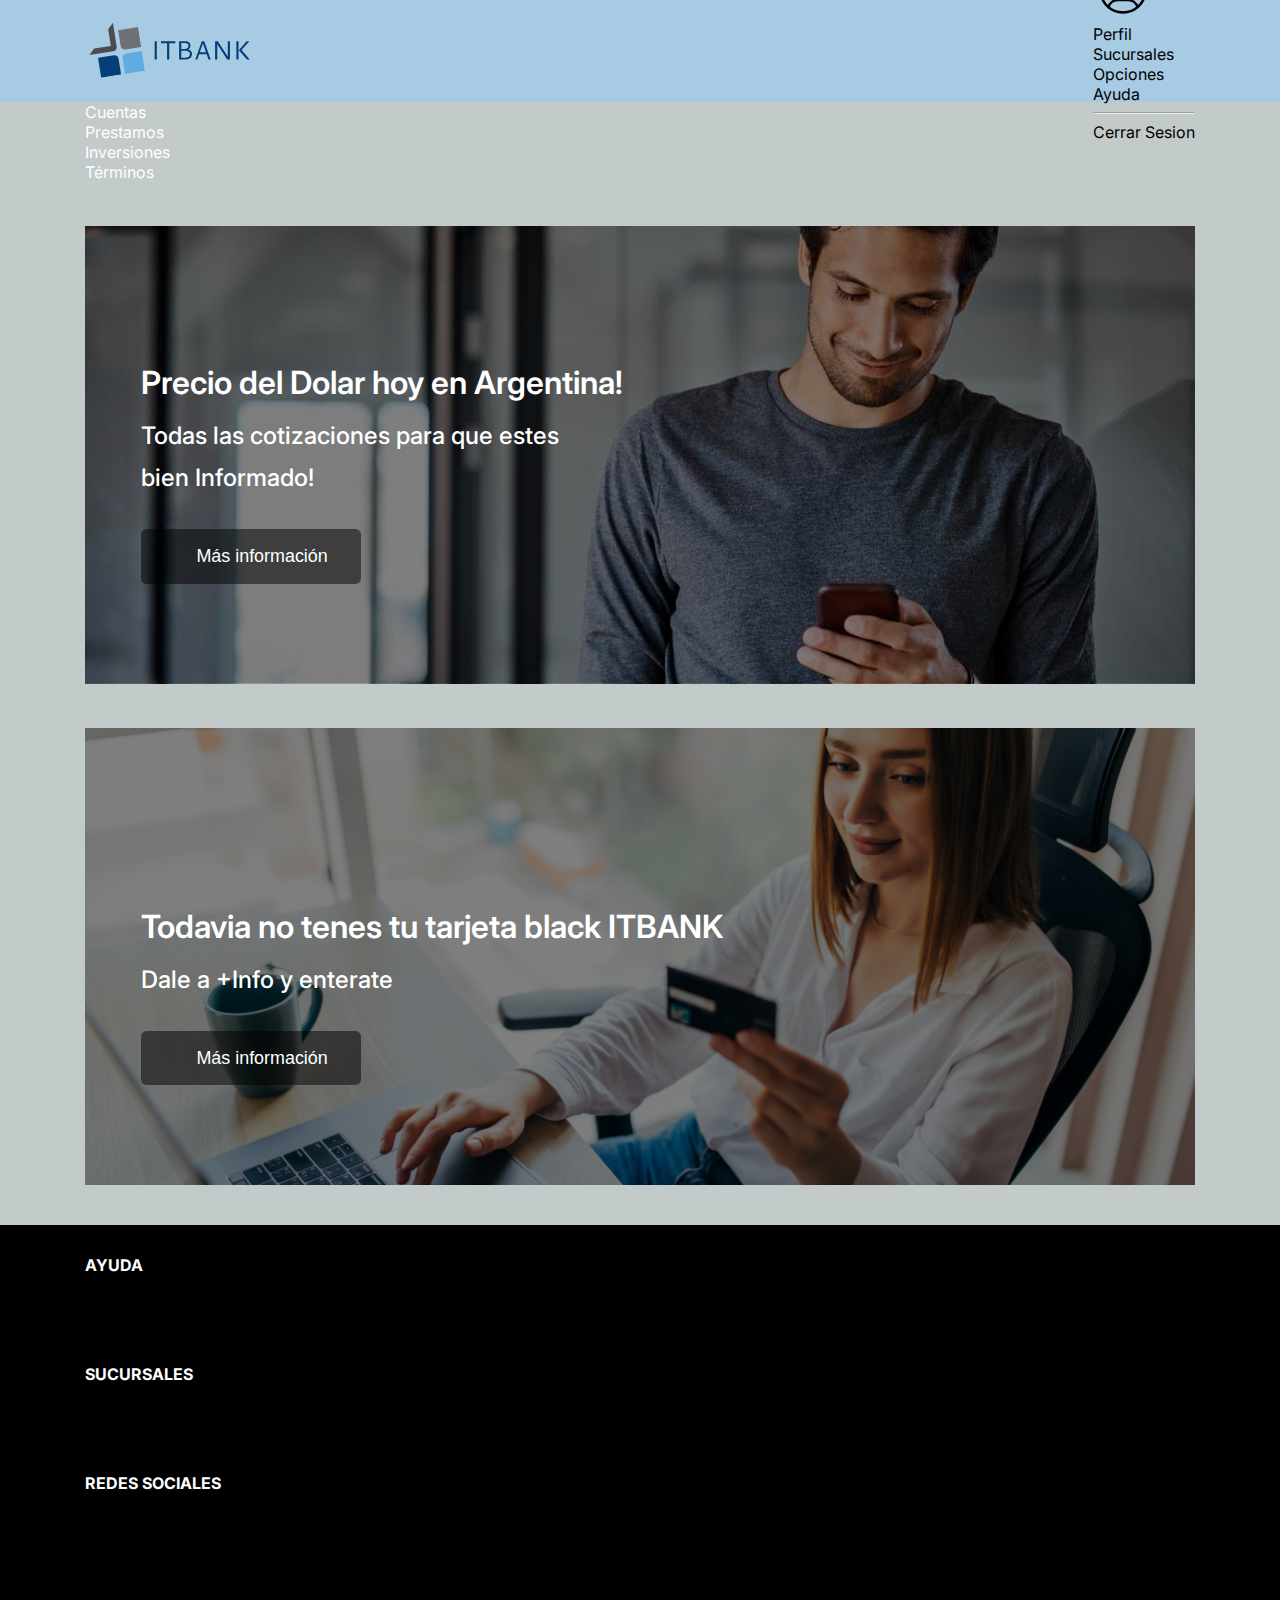
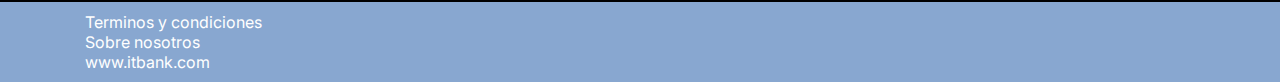
==== index.html @ 7731616e "Fix: dolars DOM representation" ====
<!DOCTYPE html>
<html lang="es">
  <head>
    <meta charset="UTF-8" />
    <meta http-equiv="X-UA-Compatible" content="IE=edge" />
    <meta name="viewport" content="width=device-width, initial-scale=1.0" />
    <link
      href="https://fonts.googleapis.com/css2?family=Inter:wght@100;200;300;400;500;600;700&display=swap"
      rel="stylesheet"
    />
    <title>ITBANK</title>
    <!-- CSS only -->
    <link
      href="https://cdn.jsdelivr.net/npm/bootstrap@5.2.0-beta1/dist/css/bootstrap.min.css"
      rel="stylesheet"
      integrity="sha384-0evHe/X+R7YkIZDRvuzKMRqM+OrBnVFBL6DOitfPri4tjfHxaWutUpFmBp4vmVor"
      crossorigin="anonymous"
    />
    <link rel="stylesheet" href="style/globals.css" />
    <link rel="stylesheet" href="style/header.css" />
    <link rel="stylesheet" href="style/home.css" />
    <link rel="stylesheet" href="style/footter.css" />
    <link rel="stylesheet" href="dolarcard.css" />
  </head>

  <body>
    <header class="header">
      <div class="header-logo section-container">
        <nav class="navbar navbar-expand-lg" id="icono-open-navbar">
          <div class="container-fluid">
            <button
              class="navbar-toggler"
              type="button"
              data-bs-toggle="collapse"
              data-bs-target="#navbarNav"
              aria-controls="navbarNav"
              aria-expanded="false"
              aria-label="Toggle navigation"
            >
              <span class="navbar-toggler-icon"></span>
            </button>
          </div>
        </nav>
        <!-- LOGO ITBANK -->
        <a href="/"
          ><img
            class="header-logo--logo-image"
            src="assets/icons/itbank-logo.svg"
            alt="Logo ITBANK"
        /></a>
        <!-- ICONO PERFIL -->
        <div class="flex-shrink-0 dropdown">
          <a
            href="#"
            class="header-logo--user-icon d-block link-dark text-decoration-none dropdown-toggle"
            id="dropdownUser2"
            data-bs-toggle="dropdown"
            aria-expanded="false"
          >
            <svg
              xmlns="http://www.w3.org/2000/svg"
              class="icon icon-tabler icon-tabler-user-circle"
              width="60"
              height="60"
              viewBox="0 0 24 24"
              stroke-width="1"
              stroke="#000000"
              fill="none"
              stroke-linecap="round"
              stroke-linejoin="round"
            >
              <path stroke="none" d="M0 0h24v24H0z" fill="none" />
              <circle cx="12" cy="12" r="9" />
              <circle cx="12" cy="10" r="3" />
              <path
                d="M6.168 18.849a4 4 0 0 1 3.832 -2.849h4a4 4 0 0 1 3.834 2.855"
              />
            </svg>
          </a>
          <ul
            class="dropdown-menu text-small dropdown-menu-dark gap-1 p-2 rounded-3 mx-0 border-0 shadow"
            aria-labelledby="dropdownUser2"
          >
            <li>
              <a
                class="dropdown-item rounded-2"
                href="#"
                style="--bs-dropdown-link-hover-bg: rgb(94, 171, 227)"
                >Perfil</a
              >
            </li>
            <li>
              <a
                class="dropdown-item rounded-2"
                href="#"
                style="--bs-dropdown-link-hover-bg: rgb(94, 171, 227)"
                >Sucursales</a
              >
            </li>
            <li>
              <a
                class="dropdown-item rounded-2"
                href="#"
                style="--bs-dropdown-link-hover-bg: rgb(94, 171, 227)"
                >Opciones</a
              >
            </li>
            <li>
              <a
                class="dropdown-item rounded-2"
                href="#"
                style="--bs-dropdown-link-hover-bg: rgb(94, 171, 227)"
                >Ayuda</a
              >
            </li>
            <li>
              <hr class="dropdown-divider" />
            </li>
            <li>
              <a
                class="dropdown-item rounded-2"
                href="#"
                style="--bs-dropdown-link-hover-bg: #0d6efd"
                >Cerrar Sesion</a
              >
            </li>
          </ul>
        </div>
      </div>
      <nav class="navbar navbar-expand-lg bg-dark section-container">
        <div class="container-fluid" id="container-fluid">
          <div class="collapse navbar-collapse" id="navbarNav">
            <ul class="navbar-nav">
              <li class="nav-item">
                <a
                  class="nav-link"
                  id="nav-link"
                  aria-current="page"
                  href="cuentas.html"
                  >Cuentas</a
                >
              </li>
              <li class="nav-item">
                <a class="nav-link" id="nav-link" href="prestamos.html"
                  >Prestamos</a
                >
              </li>
              <li class="nav-item">
                <a class="nav-link" id="nav-link" href="inversiones.html"
                  >Inversiones</a
                >
              </li>
              <li class="nav-item">
                <a class="nav-link" id="nav-link" href="terminos.html"
                  >Términos</a
                >
              </li>
            </ul>
          </div>
        </div>
      </nav>
    </header>

    <!-- MAIN -->
    <main class="main section-container">
      <!--Publicidad superior-->
      <div class="publicidad-principal">
        <div class="contenedor">
          <h3 class="titulo">Precio del Dolar hoy en Argentina!</h3>
          <p class="descripcion">
            Todas las cotizaciones para que estes bien Informado!
          </p>
          <button role="button" class="boton">
            <i class="fa-solid fa-circle-info"></i>Más información
          </button>
          <!--El role button mejora accesibilidad-->
        </div>
      </div>

      <!-- publicidad-inferior -->
      <div class="publicidad-2">
        <div class="contenedor">
          <h3 class="titulo">Todavia no tenes tu tarjeta black ITBANK</h3>
          <p class="descripcion">Dale a +Info y enterate</p>
          <button role="button" class="boton">
            <i class="fa-solid fa-circle-info"></i>Más información
          </button>
          <!--El role button mejora accesibilidad-->
        </div>
      </div>
      <div id="dolars-container-javascrips" class="carta-container">
        
      </div>
    </main>

    <footer class="conteiner footer">
      <div
        class="d-flex flex-row section-container justify-content-between"
        id="links"
      >
        <!-- <div class="col-1"></div> -->
        <div class="links-column">
          <h4>AYUDA</h4>
          <ul>
            <li class="links-column--link">
              <a href="https://campus.itba.edu.ar">Preguntas frecuentes</a>
            </li>
            <li class="links-column--link">
              <a href="mailto:ITBANK@gmail.com">Envienos un correo</a>
            </li>
            <li class="links-column--link">
              <a href="https://youtube.com.ar">Ver tutorial</a>
            </li>
          </ul>
        </div>

        <!-- <div class="col-1"></div> -->
        <div class="links-column">
          <h4>SUCURSALES</h4>
          <ul>
            <li class="links-column--link">
              <a href="sucycajero.html">Nuestras sucursales</a>
            </li>
            <li class="links-column--link">
              <a href="sucycajero.html">Cajeros</a>
            </li>
            <li class="links-column--link">
              <a href="https://itba.edu.ar">Otros servicios</a>
            </li>
          </ul>
        </div>
        <!-- <div class="col-2"></div> -->
        <div class="links-column">
          <h4>REDES SOCIALES</h4>
          <ul>
            <li class="links-column--link">
              <a href="https://www.Instagram.com">Instagram</a>
            </li>
            <li class="links-column--link">
              <a href="https://www.Facebook.com">Facebook</a>
            </li>
            <li class="links-column--link">
              <a href="https://www.Twiter.com">Twiter</a>
            </li>
          </ul>
        </div>
      </div>

      <div
        class="d-flex flex-row justify-content-between section-container"
        id="fondo"
      >
        <!-- <div class="col-1"></div> -->
        <div class="fondo-item">
          <a class="text" href="terminos.html">Terminos y condiciones</a>
        </div>

        <!-- <div class="col-1"></div> -->
        <div class="fondo-item">
          <a class="text" href="https://www.paginaweb.com">Sobre nosotros</a>
        </div>

        <!-- <div class="col-2"></div> -->
        <div class="fondo-item">
          <a class="text" href="https://www.paginaweb.com">www.itbank.com</a>
        </div>
      </div>
    </footer>

    <!-- JavaScript Bundle with Popper -->
    <script
      src="https://cdn.jsdelivr.net/npm/bootstrap@5.2.0-beta1/dist/js/bootstrap.bundle.min.js"
      integrity="sha384-pprn3073KE6tl6bjs2QrFaJGz5/SUsLqktiwsUTF55Jfv3qYSDhgCecCxMW52nD2"
      crossorigin="anonymous"
    ></script>
    <script src="js/auth.js"></script>
    <script src="js/fetch.js"></script>
  </body>
</html>
---- style/globals.css ----
:root{
    --primario: #043F79;
    --secundario: #60ACE0;
    --terciario: #a7cbe3;
    --blanco: #fff;
    --negro: #000;
    --gris: #707175;
    --grisOscuro: #4C4B50;
    --grisCeleste: #7f98a7;
    --background: #c3caca;
    --background2: rgba(248, 248, 248, 0.792);
}
body{
    margin: 0;
    padding: 0;
    font-family: 'Inter', sans-serif;
    background-color: var(--background);
}
html{
    box-sizing: border-box;
}
*, *:before, *:after{
    box-sizing: inherit;
}
ul,
li{
    list-style: none;
    padding: 0;
    margin: 0;
}
a{
    color: #000;
    text-decoration: none;
}
li,
ul,
a,
p,
h1,
h2,
h3,
h4,
h5{
    padding: 0;
    margin: 0;
}

.section-container{
    padding: 0 85px;
    margin: 0 auto;
    width: 100%;
}
@media (max-width: 992px){
    .section-container{
        padding: 0 40px;
    }
}
@media (max-width: 768px){
    .section-container{
        padding: 0 24px;
    }
}
---- style/header.css ----
header{
    padding: 0;
    margin: 0;
}
.header{
    width: 100%;
    
    user-select: none;
}
.navbar-nav, .nav-item, .nav-link{
    color: rgb(255, 255, 255)
}

.header-logo{
    height: 102px;
    background-color: var(--terciario) ;
    justify-content: space-between;
    align-items: center;
    display: flex;
}
.header-nav ul{
    display: flex;
}

.header-logo-perfil{
    height: 50px;
    width: 50px;
    border-radius: 50%;
}
.header-logo--menu-icon{
    display: none;
}
.header-logo--logo-image{
    height: 60px;
}

.header-nav{
    display: flex;
    height: 40px;
    background-color: var(--terciario);
}
.header-nav-list--item{
    margin-right: 35px;
    text-transform: uppercase;
    height: 100%;
    display: flex;
    align-items: center;
}
.header-nav-list--item a:hover{
    color: #154360;
    cursor: pointer;
}
#container-fluid{
    padding: 0;
}
#nav-link{
    padding-left: 0;
    padding-right: 0;
    margin-right: 16px;
}
#nav-link:hover{
    color: var(--secundario);
}

@media (min-width: 992px){
    #icono-open-navbar{
        display: none;
    }
}
---- style/home.css ----
.main {
    display: grid;

}

.main--item {
    width: 100%;
    display: flex;
    flex-direction: column;
    row-gap: 30px;
}

.main-aside--item,
.menu-main--item {
    padding: 20px;
    box-shadow: 1px 1px 5px 0px rgba(0, 0, 0, 0.09);
    -webkit-box-shadow: 1px 1px 5px 0px rgba(0, 0, 0, 0.09);
    -moz-box-shadow: 1px 1px 5px 0px rgba(0, 0, 0, 0.09);
    background-color: rgb(248, 248, 248);
    height: 300px;
    width: 100%;
    border-radius: 5px;
}

/*IMAGEN PRINCIPAL*/
.publicidad-principal {
    font-size: 16px;
    min-height: 28.6em;
    color: #fff;
    background: linear-gradient(rgba(0, 0, 0, 0.5)0%, rgba(0, 0, 0, 0.5)50%), url(../img/hombreConCEl.jpeg);
    /*Pongo una transicion y luego la img*/
    background-position: center center;
    /*Centro la imagen tanto vertical como horizontalmente*/
    background-size: cover;
    /*Para que la imagen abarque
    background-repeat: no-repeat;
    el 100% disponible*/
    margin-bottom: 3, 12em;
    margin-top: 44px;
    display: flex;
    align-items: end;


}


.contenedor {
    width: 90%;
    margin: auto;
    font-size: 16px;
}

.publicidad-principal .contenedor {
    margin: 0 auto;
    margin-bottom: 6.25em;
}

.publicidad-principal .titulo {
    font-weight: 600;
    font-size: 2em;
    margin-top: 0.4em;
    margin-bottom: 0.4em;
}

.publicidad-principal .descripcion {
    font-weight: 500;
    font-size: 1.5em;
    line-height: 1.75em;
    max-width: 45%;
    margin-bottom: 1.25em;
}

.publicidad-principal .boton {
    background: rgba(0, 0, 0, 0.5);
    border: none;
    border-radius: 0.31em;
    padding: 0.93em 1.87em;
    color: #fff;
    margin-right: 1.25em;
    cursor: pointer;
    transition: 3s ease all;
    font-size: 1.12em;
}

.publicidad-principal .boton i {
    margin-right: 1.25em;
}

.publicidad-principal .boton:hover {
    background: #fff;
    color: #000;

    @media (max-width: 768px) {
        .main {
            grid-template-columns: 1fr;
            row-gap: 30px;
        }
    }
}




/* publicidad-2 */

.publicidad-2 {
    font-size: 16px;
    min-height: 28.6em;
    color: #fff;
    background: linear-gradient(rgba(0, 0, 0, 0.5)0%, rgba(0, 0, 0, 0.5)50%), url(../img/mujer-tarjeta.jpg);
    /*Pongo una transicion y luego la img*/
    background-position: center center;
    /*Centro la imagen tanto vertical como horizontalmente*/
    background-size: cover;
    /*Para que la imagen abarque
    background-repeat: no-repeat;
    el 100% disponible*/
    margin-bottom: 3, 12em;
    margin-top: 44px ;
    display: flex;
    align-items: end;
    
    
}

.contenedor {
    width: 90%;
    margin: auto;
    font-size: 16px;
}

.publicidad-2 .contenedor {
    margin: 0 auto;
    margin-bottom: 6.25em;
}

.publicidad-2 .titulo {
    font-weight: 600;
    font-size: 2em;
    margin-top: 0.4em;
    margin-bottom: 0.4em;
}

.publicidad-2 .descripcion {
    font-weight: 500;
    font-size: 1.5em;
    line-height: 1.75em;
    max-width: 45%;
    margin-bottom: 1.25em;
}

.publicidad-2 .boton {
    background: rgba(0, 0, 0, 0.5);
    border: none;
    border-radius: 0.31em;
    padding: 0.93em 1.87em;
    color: #fff;
    margin-right: 1.25em;
    cursor: pointer;
    transition: 3s ease all;
    font-size: 1.12em;
}

.publicidad-2 .boton i {
    margin-right: 1.25em;
}

.publicidad-2 .boton:hover {
    background: #fff;
    color: #000;

    @media (max-width: 768px) {
        .main {
            grid-template-columns: 1fr;
            row-gap: 30px;
        }
    }
}
---- style/footter.css ----
/*#009d71 ; #2ca880 ; #97bd9e ; #789dca ; #88a7d0*/

.footer h4 {
    padding: 10px 0 10px 0px ;
}
.footer2{
    background-color: #88a7d0;}
footer {
    /* padding: 15px 0px 0px 0px; */
    /* margin: 25px 0px 0px 0px; */
    /*Color de fondo*/
    color: #fff;
    background-color: #000;
    /*Bordeamos el radio*/
    /* border-radius: 0.5rem; */
    margin-top: 100px;
  
}


#links{

    padding-top: 20px;
    padding-bottom: 30px;
}
#fondo {
    /* margin: 15px 0px 0px 0px;
    padding: 5px; */
    padding-top: 10px;
    padding-bottom: 10px;
    background-color: #88a7d0 ;
}
.fondo-item{
    width: 210px;
}
.text {
    text-shadow: 1px;
    color: #fff;
}
.links-column{
    width: 210px;
}
.links-column--link{
    margin-bottom: 3px;
}
@media (max-width: 768px){
    #links,
    #fondo{
        flex-direction: column !important;
    }
    .links-column{
        margin-bottom: 30px;
    }
    .fondo-item{
        margin-bottom: 5px;
    }
}
---- dolarcard.css ----
.main-container {
    display: flex;
    justify-content: center;
    flex-direction: column;
    align-items: center;
    padding: 0px 50px 50px 50px;
}

.footer {
    margin-top: 0;
}

.name {
    font-size: x-large;
    font-weight: 700;
}

.profile-text {
    font-size: medium;
}

.carta-container {

    display: grid;
    grid-template-columns: repeat(3, 1fr);
    padding: 20px 10vw;
    width: 100%;

}

.carta {
    /* flex-basis: 33.3%; */
    display: flex;
    flex-direction: column;
    margin: 7px;
    border-radius: 10px;
    background-color: white;
    border: 10px solid rgba(0, 0, 0, 0);
    min-width: 250px;
    max-width: 350px;
}

.carta span {
    font-size: larger;
    font-weight: 600;
    color: green;
}
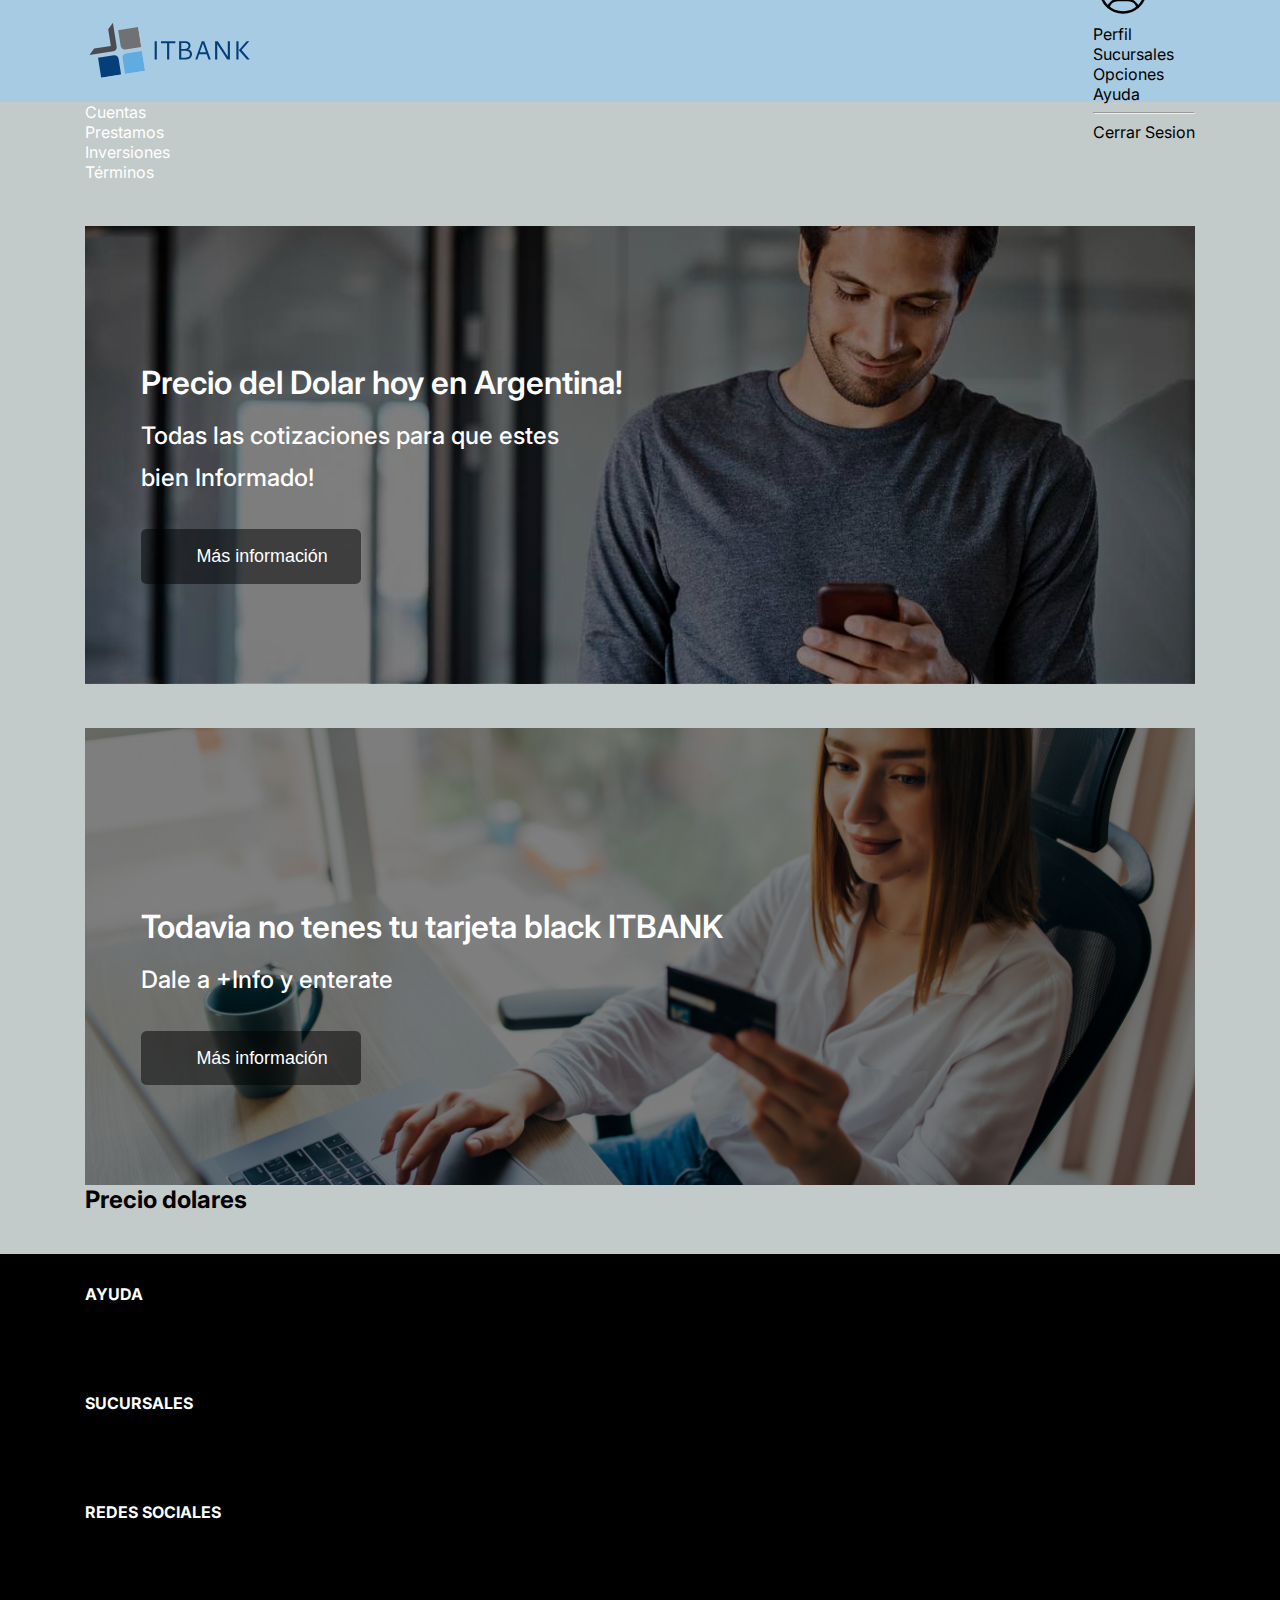
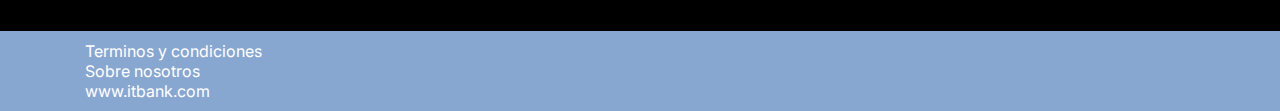
==== commit e421c041: "Paulo actualizacion dolar" ====
--- a/index.html
+++ b/index.html
@@ -188,6 +188,8 @@
           <!--El role button mejora accesibilidad-->
         </div>
       </div>
+
+      <div><h2>Precio dolares</h2><p id="ult-fecha-dolar"></p></div>
       <div id="dolars-container-javascrips" class="carta-container">
         
       </div>
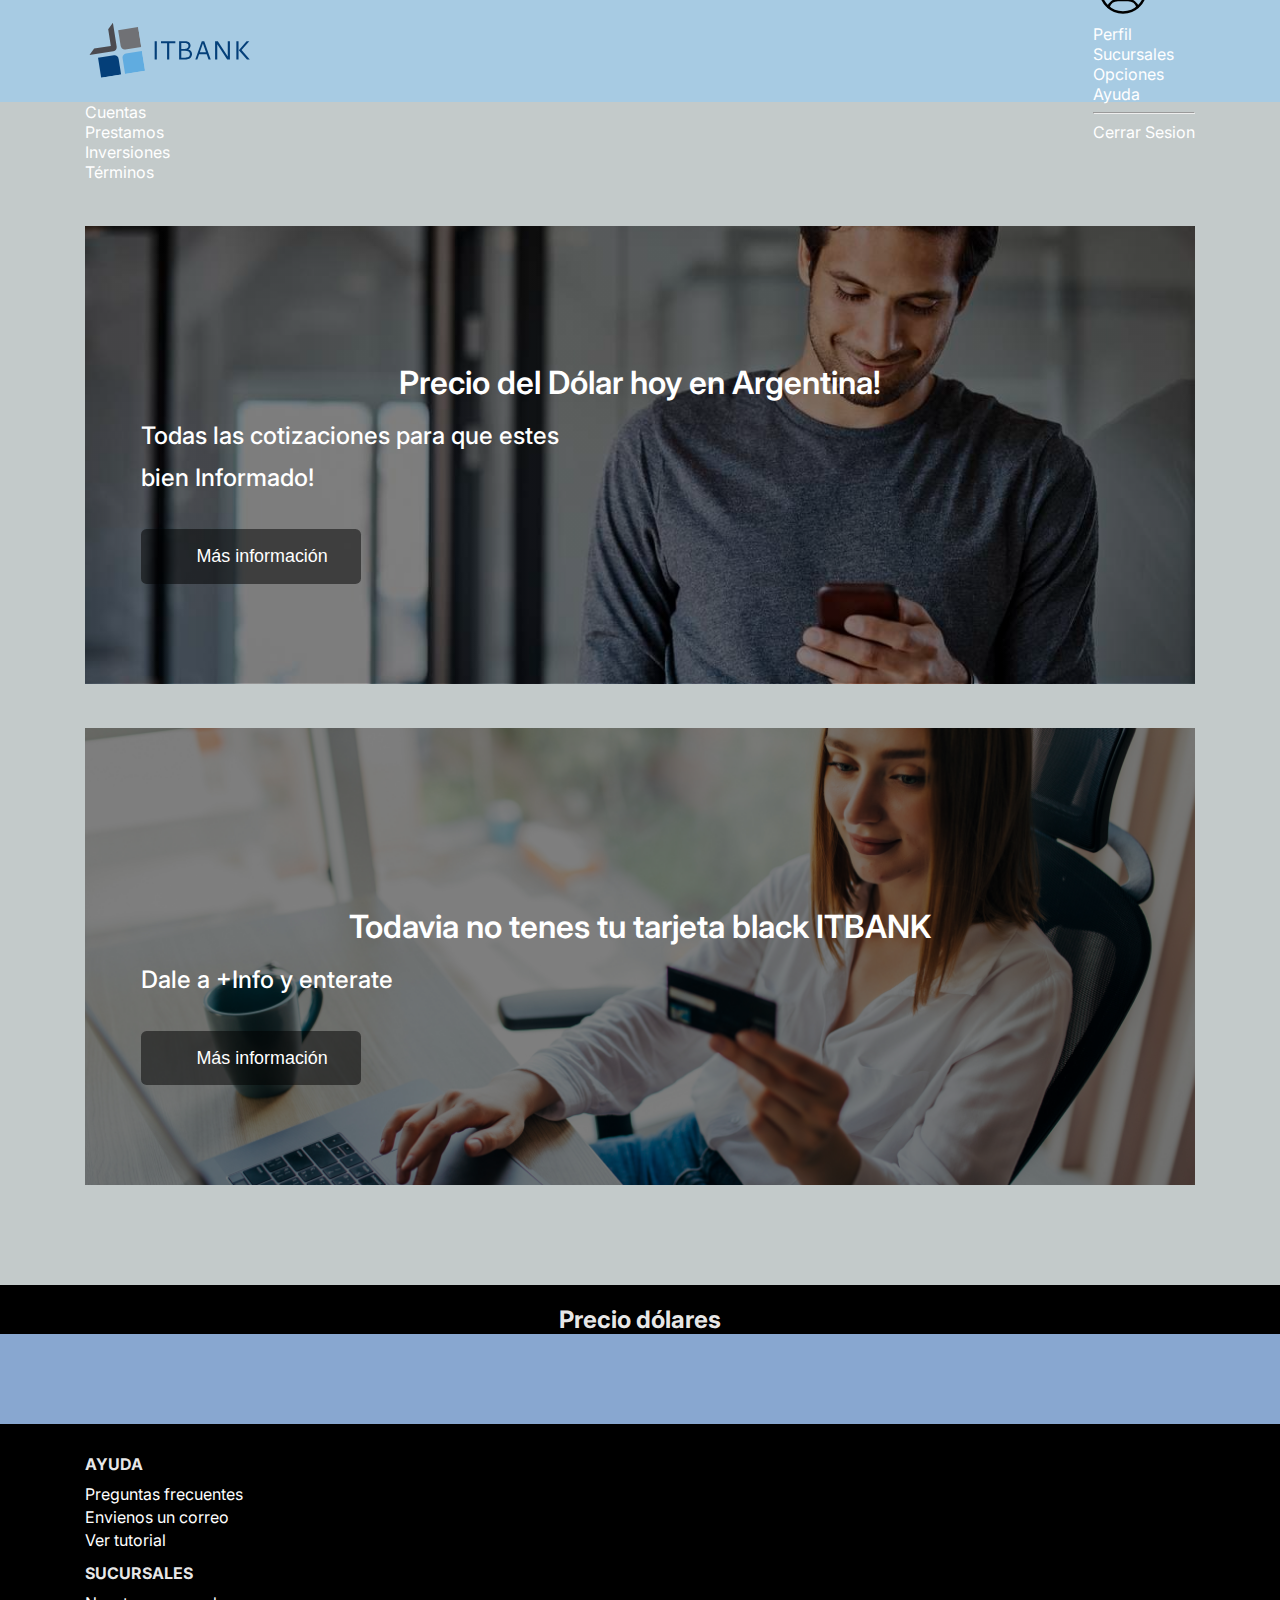
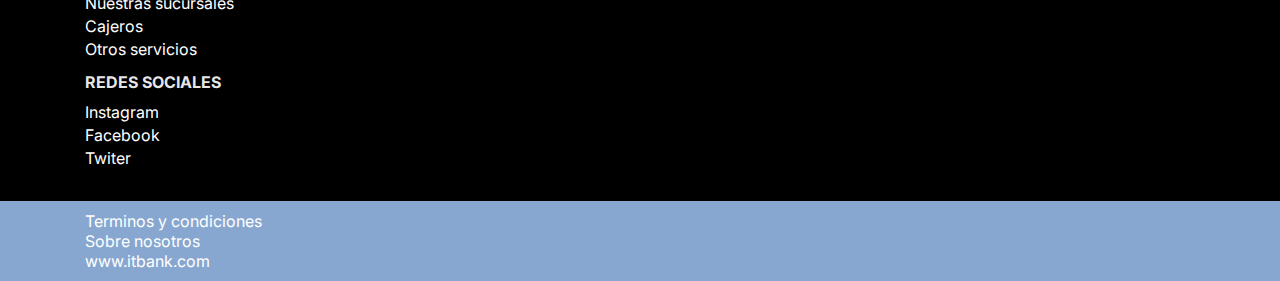
==== commit 170eb621: "dolar" ====
--- a/index.html
+++ b/index.html
@@ -166,7 +166,7 @@
       <!--Publicidad superior-->
       <div class="publicidad-principal">
         <div class="contenedor">
-          <h3 class="titulo">Precio del Dolar hoy en Argentina!</h3>
+          <h3 class="titulo">Precio del Dólar hoy en Argentina!</h3>
           <p class="descripcion">
             Todas las cotizaciones para que estes bien Informado!
           </p>
@@ -188,14 +188,17 @@
           <!--El role button mejora accesibilidad-->
         </div>
       </div>
-
-      <div><h2>Precio dolares</h2><p id="ult-fecha-dolar"></p></div>
+      
+        
+      </div>
+    </main>
+    <footer>
+      <br>
+      <div><h2 class="titulo">Precio dólares</h2><p class="actua" id="ult-fecha-dolar"></p></div>
       <div id="dolars-container-javascrips" class="carta-container">
-        
-      </div>
-    </main>
-
+    </footer>
     <footer class="conteiner footer">
+      
       <div
         class="d-flex flex-row section-container justify-content-between"
         id="links"
--- a/style/footter.css
+++ b/style/footter.css
@@ -9,14 +9,16 @@
     /* padding: 15px 0px 0px 0px; */
     /* margin: 25px 0px 0px 0px; */
     /*Color de fondo*/
-    color: #fff;
+    color: rgba(255, 255, 255, 0.925);
     background-color: #000;
     /*Bordeamos el radio*/
     /* border-radius: 0.5rem; */
     margin-top: 100px;
   
 }
-
+a{
+    color: #fff;
+}
 
 #links{
 
--- a/dolarcard.css
+++ b/dolarcard.css
@@ -5,7 +5,13 @@
     align-items: center;
     padding: 0px 50px 50px 50px;
 }
-
+.titulo{
+    margin-;
+    flex-direction: column;
+    display: flex;
+    justify-content:center;
+    align-items: center;
+}
 .footer {
     margin-top: 0;
 }
@@ -23,8 +29,10 @@
 
     display: grid;
     grid-template-columns: repeat(3, 1fr);
-    padding: 20px 10vw;
+    padding: 45px 15vw;
     width: 100%;
+    background-color: #88a7d0;
+
 
 }
 
@@ -34,14 +42,31 @@
     flex-direction: column;
     margin: 7px;
     border-radius: 10px;
-    background-color: white;
-    border: 10px solid rgba(0, 0, 0, 0);
+    background-color: #000000;
+    border: 5px solid rgba(0, 0, 0, 0);
     min-width: 250px;
     max-width: 350px;
+    align-items: center;
+    border-color: white;
+    
+}
+#ult-fecha-dolar{
+    display: flex;
+    flex-direction: column;
+    align-items: center;
+    color: rgb(255, 255, 255);
 }
 
+
+.text-success .text-card{
+    size: 500px;
+    text-decoration: dotted;
+}
 .carta span {
     font-size: larger;
     font-weight: 600;
-    color: green;
+    color: #88a7d0;
+    background-color: ;
+    justify-content: center;
+    align-items: center;
 }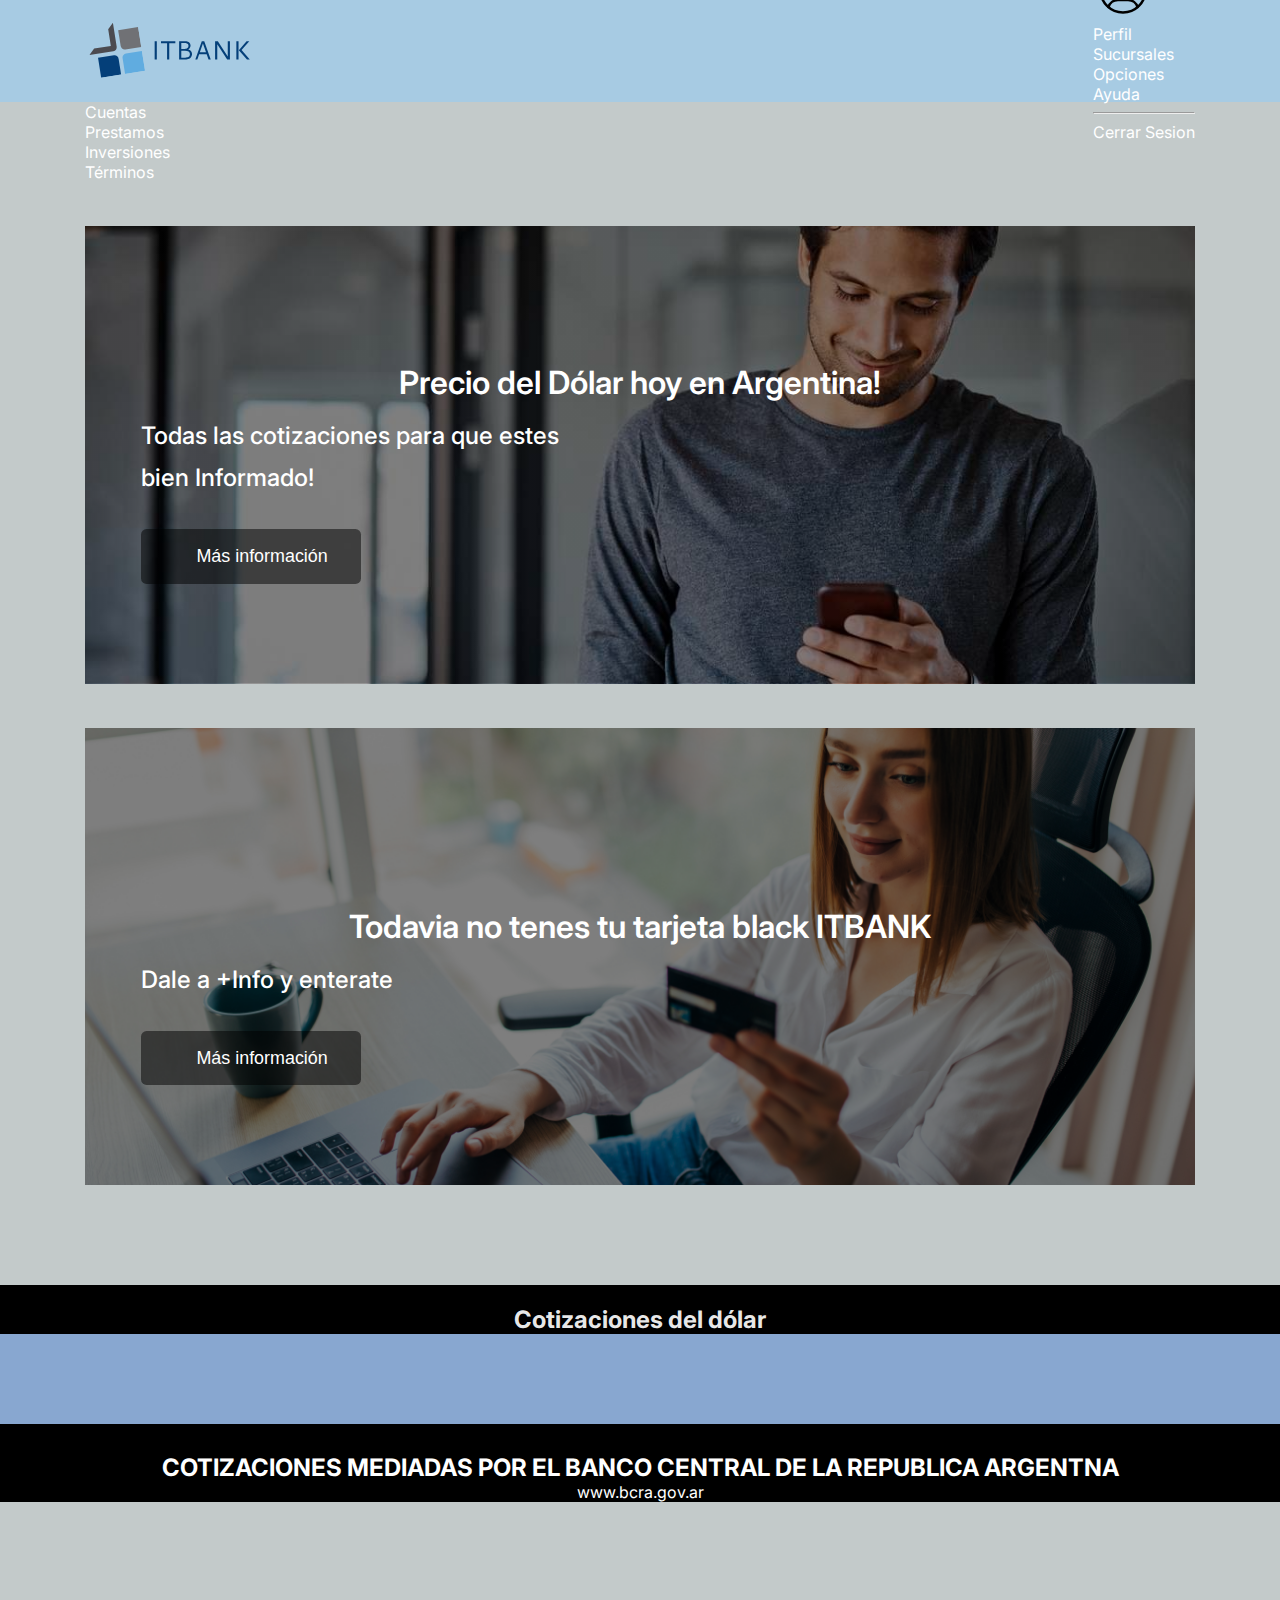
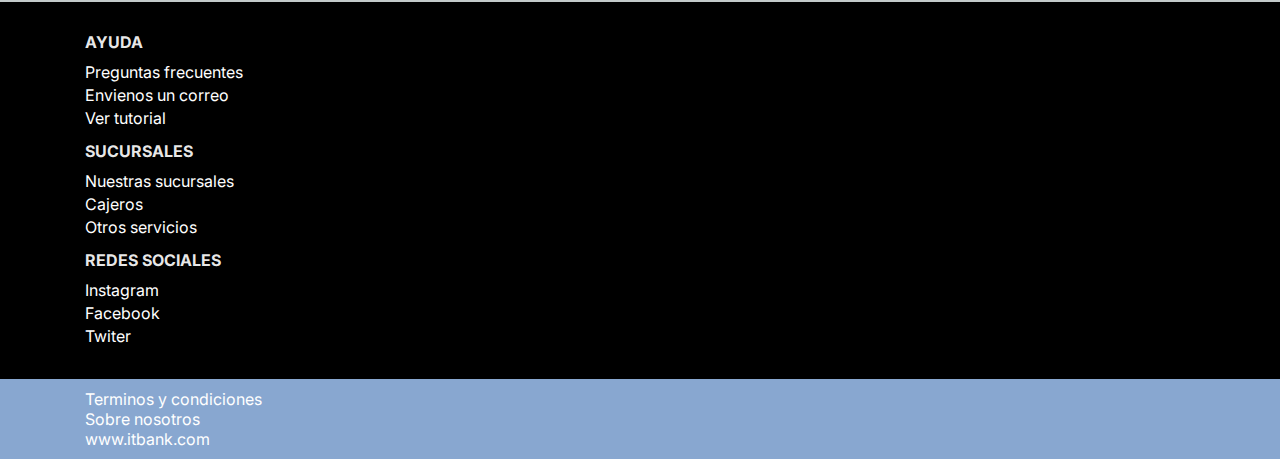
==== commit 41a5a826: "dolar" ====
--- a/index.html
+++ b/index.html
@@ -192,11 +192,18 @@
         
       </div>
     </main>
+     <!--Lo puse adentro de otro footer para que ocupe todo el width sin restricciones-->
     <footer>
       <br>
-      <div><h2 class="titulo">Precio dólares</h2><p class="actua" id="ult-fecha-dolar"></p></div>
-      <div id="dolars-container-javascrips" class="carta-container">
+      <div><h2 class="titulo">Cotizaciones del dólar</h2><p class="actua" id="ult-fecha-dolar"></p></div>
+      <div id="dolars-container-javascrips" class="carta-container"></div>
+       <!--Para hacer mas facil el estilo del borde sin complicaciones-->
+        <h2 class="black">.</h2>
+       <center><h2 class="coti">COTIZACIONES MEDIADAS POR EL BANCO CENTRAL DE LA REPUBLICA ARGENTNA</h2>
+        <a class="blac" href="http://www.bcra.gov.ar/">www.bcra.gov.ar</a></center>
+        
     </footer>
+    <br> <br> <br> <br> <br>
     <footer class="conteiner footer">
       
       <div
--- a/dolarcard.css
+++ b/dolarcard.css
@@ -6,7 +6,6 @@
     padding: 0px 50px 50px 50px;
 }
 .titulo{
-    margin-;
     flex-direction: column;
     display: flex;
     justify-content:center;
@@ -35,21 +34,26 @@
 
 
 }
-
+.black{
+    color: #000000;
+    background-color: #000000;
+}
 .carta {
     /* flex-basis: 33.3%; */
     display: flex;
     flex-direction: column;
     margin: 7px;
-    border-radius: 10px;
+    border-radius: 3px;
     background-color: #000000;
-    border: 5px solid rgba(0, 0, 0, 0);
+    border: 2px solid rgb(255, 255, 255);
     min-width: 250px;
     max-width: 350px;
     align-items: center;
-    border-color: white;
-    
 }
+.coti{
+    color:#ffffff;
+} 
+
 #ult-fecha-dolar{
     display: flex;
     flex-direction: column;
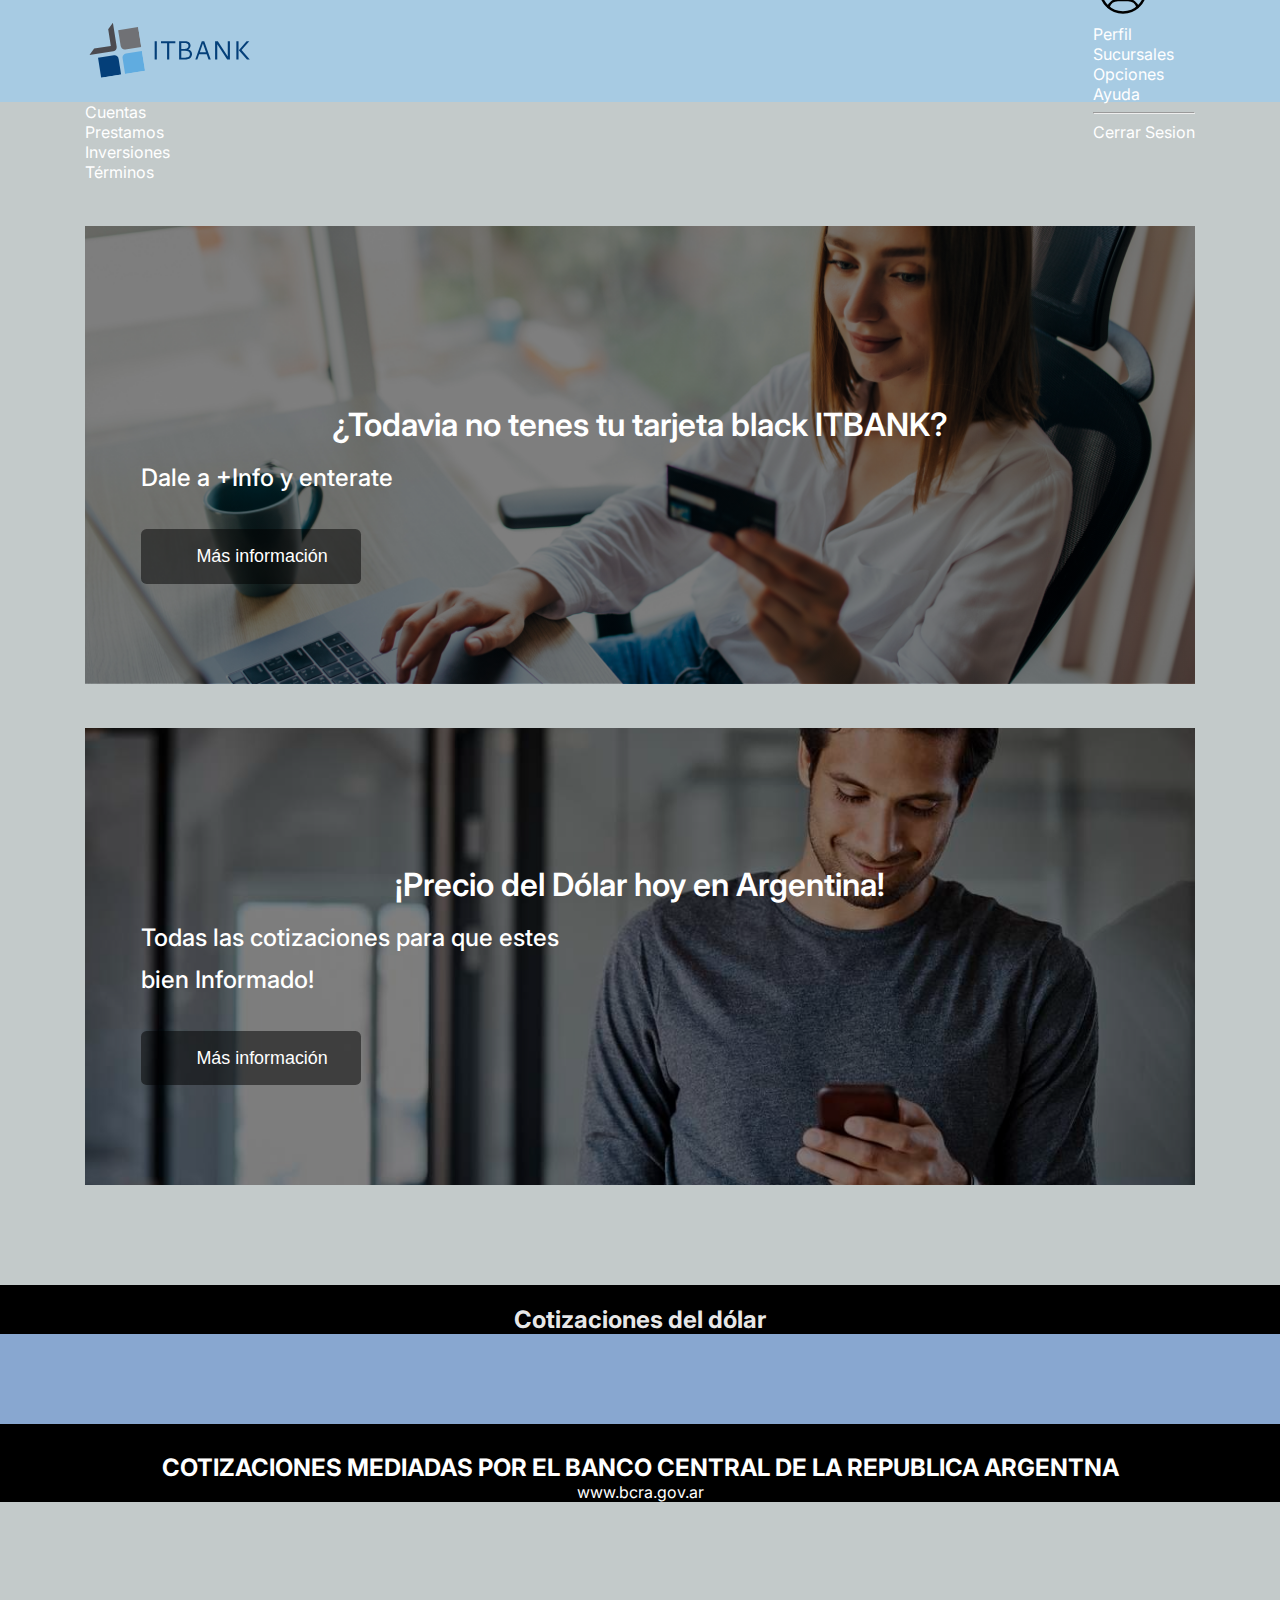
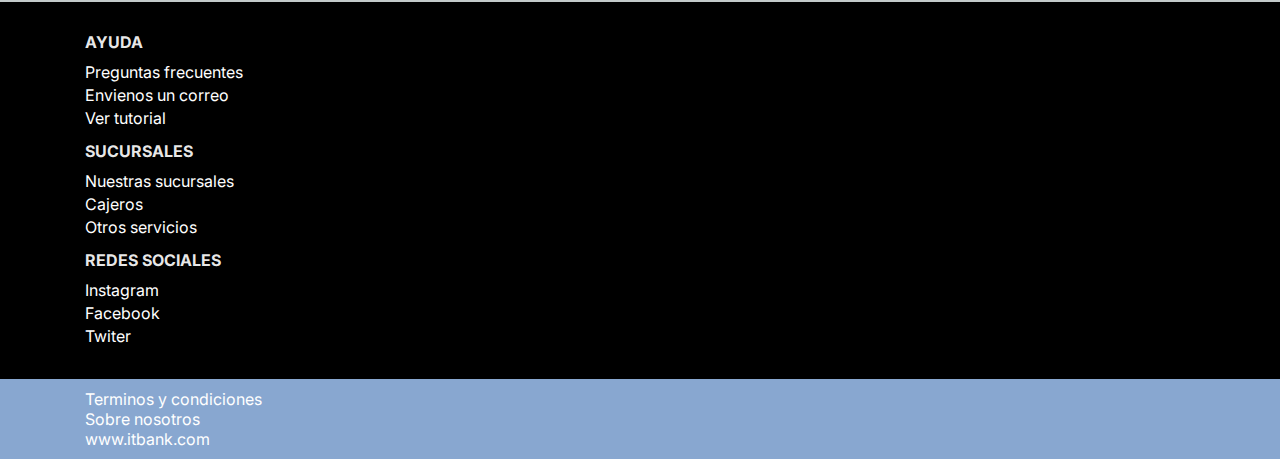
==== commit 9c172b08: "modificacion imagen y texto en home" ====
--- a/index.html
+++ b/index.html
@@ -160,28 +160,28 @@
         </div>
       </nav>
     </header>
-
+    
     <!-- MAIN -->
     <main class="main section-container">
       <!--Publicidad superior-->
       <div class="publicidad-principal">
         <div class="contenedor">
-          <h3 class="titulo">Precio del Dólar hoy en Argentina!</h3>
+          <h3 class="titulo">¿Todavia no tenes tu tarjeta black ITBANK?</h3>
+    <p class="descripcion">Dale a +Info y enterate</p>
+    <button role="button" class="boton">
+      <i class="fa-solid fa-circle-info"></i>Más información
+          </button>
+          <!--El role button mejora accesibilidad-->
+        </div>
+      </div>
+      
+      <!-- publicidad-inferior -->
+      <div class="publicidad-2">
+        <div class="contenedor">
+          <h3 class="titulo">¡Precio del Dólar hoy en Argentina!</h3>
           <p class="descripcion">
             Todas las cotizaciones para que estes bien Informado!
           </p>
-          <button role="button" class="boton">
-            <i class="fa-solid fa-circle-info"></i>Más información
-          </button>
-          <!--El role button mejora accesibilidad-->
-        </div>
-      </div>
-
-      <!-- publicidad-inferior -->
-      <div class="publicidad-2">
-        <div class="contenedor">
-          <h3 class="titulo">Todavia no tenes tu tarjeta black ITBANK</h3>
-          <p class="descripcion">Dale a +Info y enterate</p>
           <button role="button" class="boton">
             <i class="fa-solid fa-circle-info"></i>Más información
           </button>
--- a/style/home.css
+++ b/style/home.css
@@ -27,7 +27,7 @@
     font-size: 16px;
     min-height: 28.6em;
     color: #fff;
-    background: linear-gradient(rgba(0, 0, 0, 0.5)0%, rgba(0, 0, 0, 0.5)50%), url(../img/hombreConCEl.jpeg);
+    background: linear-gradient(rgba(0, 0, 0, 0.5)0%, rgba(0, 0, 0, 0.5)50%), url(../img/mujer-tarjeta.jpg);
     /*Pongo una transicion y luego la img*/
     background-position: center center;
     /*Centro la imagen tanto vertical como horizontalmente*/
@@ -107,7 +107,7 @@
     font-size: 16px;
     min-height: 28.6em;
     color: #fff;
-    background: linear-gradient(rgba(0, 0, 0, 0.5)0%, rgba(0, 0, 0, 0.5)50%), url(../img/mujer-tarjeta.jpg);
+    background: linear-gradient(rgba(0, 0, 0, 0.5)0%, rgba(0, 0, 0, 0.5)50%), url(../img/hombreConCEl.jpeg);
     /*Pongo una transicion y luego la img*/
     background-position: center center;
     /*Centro la imagen tanto vertical como horizontalmente*/
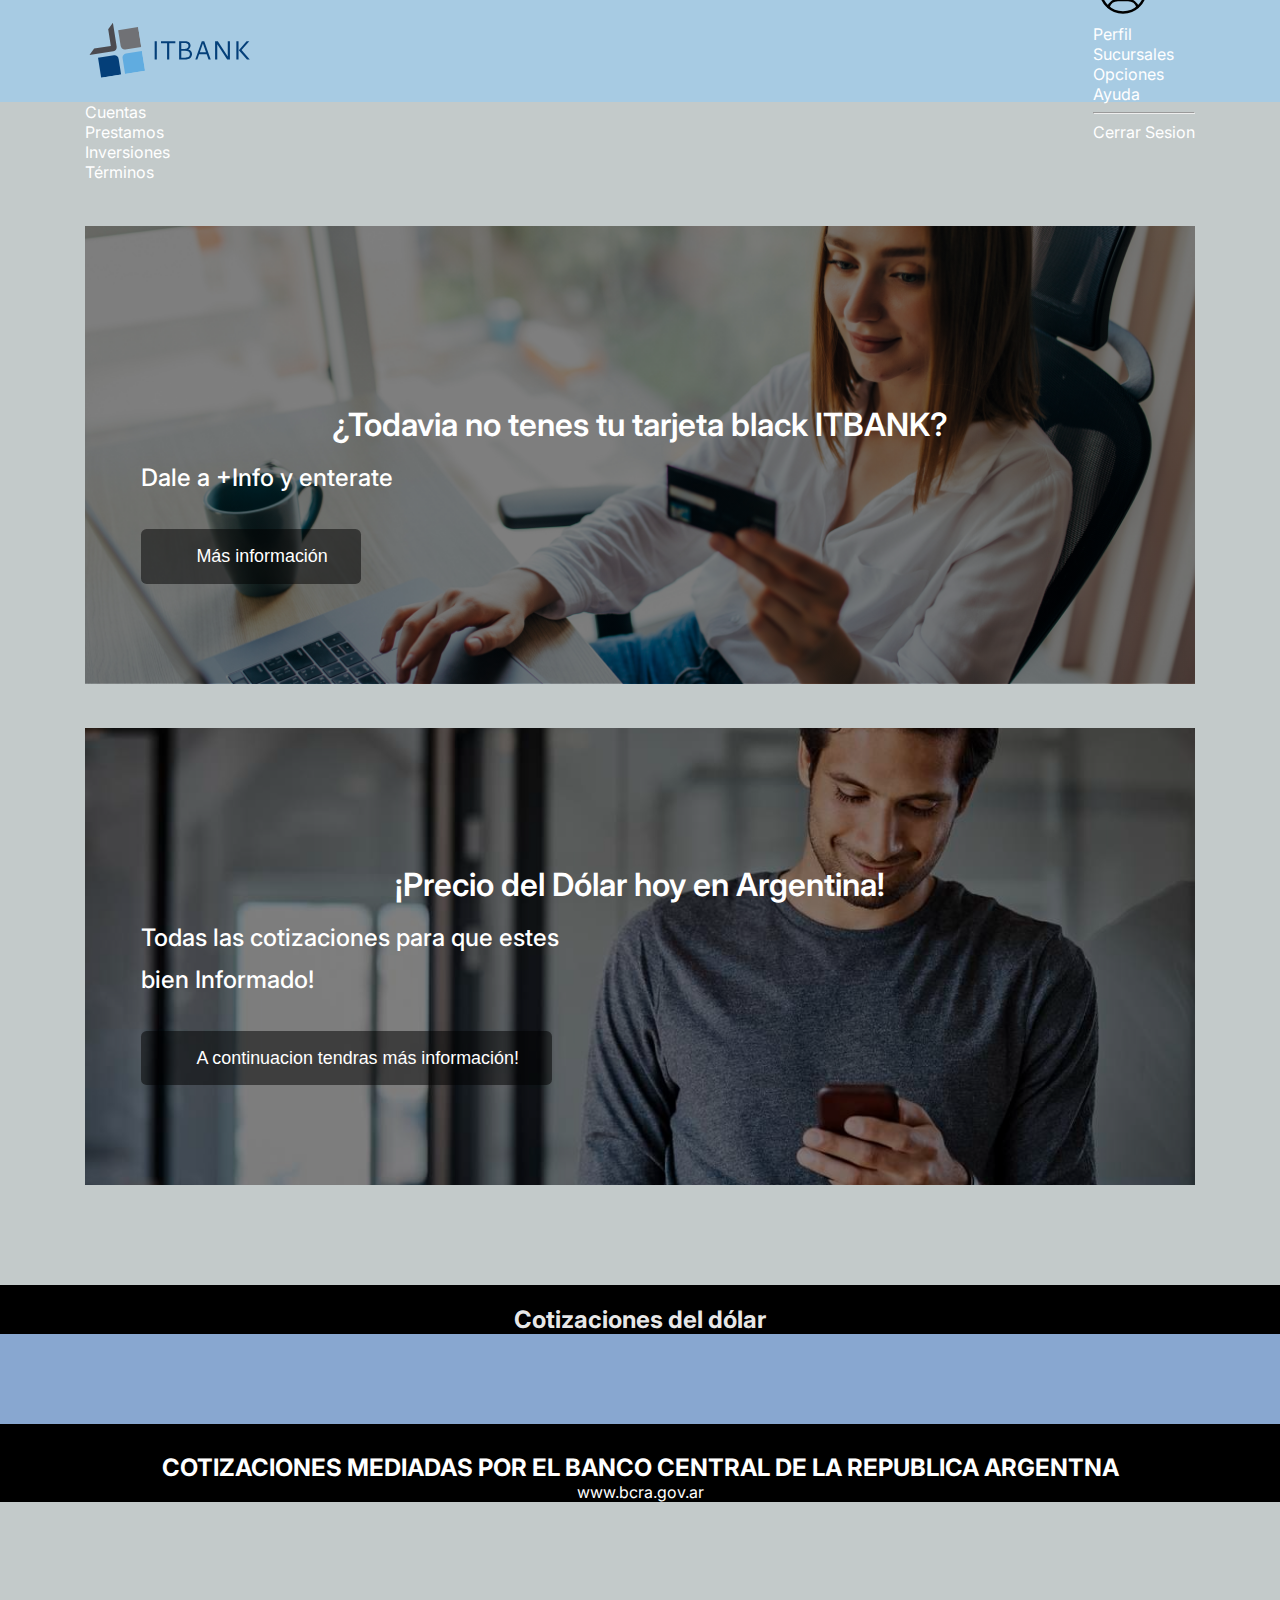
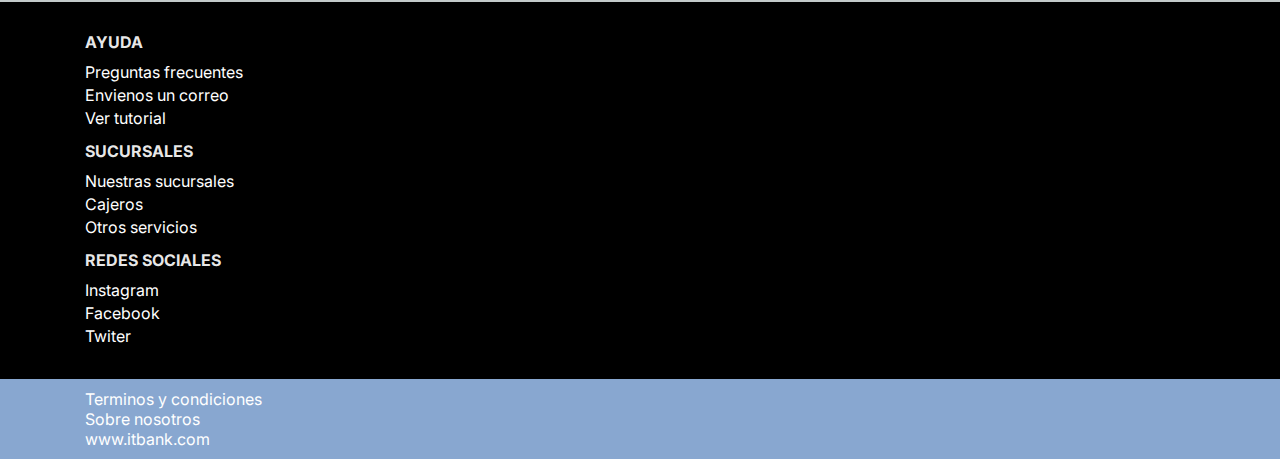
==== commit ada8ad47: "FabianPappa-Cambio en el boton de Dolares" ====
--- a/index.html
+++ b/index.html
@@ -183,7 +183,7 @@
             Todas las cotizaciones para que estes bien Informado!
           </p>
           <button role="button" class="boton">
-            <i class="fa-solid fa-circle-info"></i>Más información
+            <i class="fa-solid fa-circle-info"></i>A continuacion tendras más información!
           </button>
           <!--El role button mejora accesibilidad-->
         </div>
